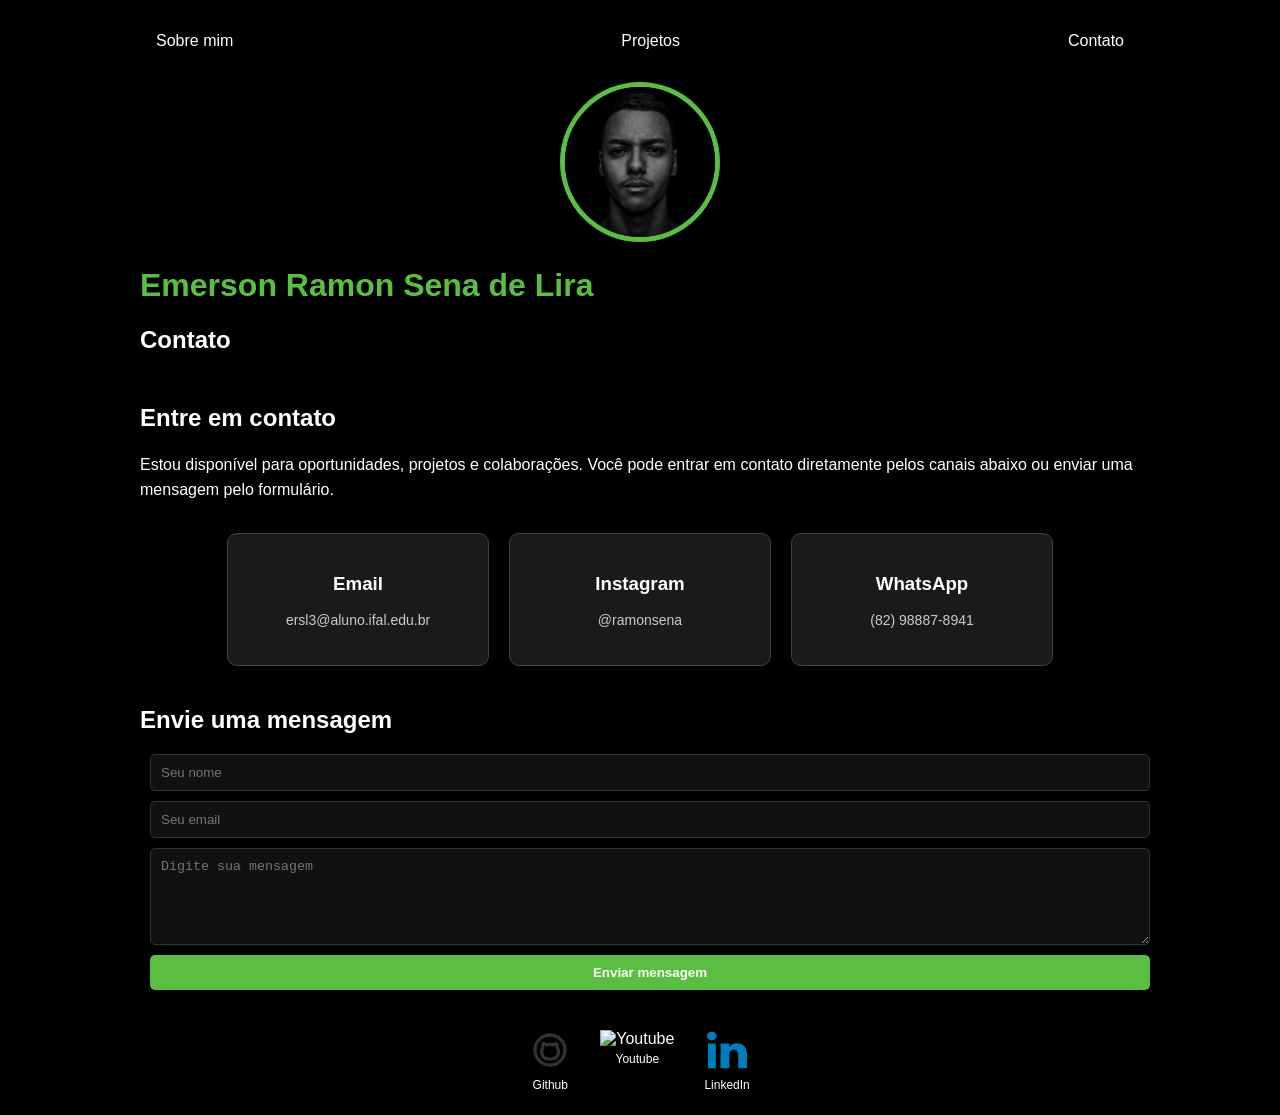
==== contact.html @ 278f32b3 "Upload dos arquivos do site Adição dos arquiuvos HTML, CSS e imagens que compõem o site como um todo" ====
<!DOCTYPE html>
<html lang="pt-BR">
<head>
    <meta charset="UTF-8">
    <meta name="viewport" content="width=device-width, initial-scale=1.0">
    <title>site_avaliacao_deseweb_contacts</title>
    <link rel="stylesheet" href="index.css">
</head>
<body>
    <div class="container">
        
        <nav>
            <ul>
                <li>
                    <a href="index.html">Sobre mim</a>
                </li>
                <li>
                    <a href="project.html">Projetos</a>
                </li>
                <li>
                    <a href="contact.html">Contato</a>
                </li>
            </ul>
        </nav>

        <header>
            <div class="center">
                <img src="./img/foto_modelo_index.jpg" alt="Foto de perfil">
            </div>
            <h1>Emerson Ramon Sena de Lira</h1>
            <h2>Contato</h2>
        </header>

        <main>

            <section>
                <h2>Entre em contato</h2>
                <p>
                    Estou disponível para oportunidades, projetos e colaborações. 
                    Você pode entrar em contato diretamente pelos canais abaixo ou enviar uma mensagem pelo formulário.
                </p>
            </section>

            <div class="cards">

                <a href="https://mail.google.com/mail/?view=cm&to=ersl3@aluno.ifal.edu.br" target="_blank">
                    <div class="card">
                        <h3>Email</h3>
                        <p>ersl3@aluno.ifal.edu.br</p>
                    </div>
                </a>

                <a href="https://instagram.com/ramonsena" target="_blank">
                    <div class="card">
                        <h3>Instagram</h3>
                        <p>@ramonsena</p>
                    </div>
                </a>

                <a href="https://wa.me/5582988878941" target="_blank" rel="noopener noreferrer">
                    <div class="card">
                        <h3>WhatsApp</h3>
                        <p>(82) 98887-8941</p>
                    </div>
                </a>

            </div>

            <section>
                <h2>Envie uma mensagem</h2>
                <form>
                    <input type="text" name="nome" placeholder="Seu nome" required>
                    <input type="email" name="email" placeholder="Seu email" required>
                    <textarea name="mensagem" placeholder="Digite sua mensagem" rows="5" required></textarea>
                    <button type="submit">Enviar mensagem</button>
                </form>
            </section>

        </main>

        <footer>
            <a href="https://github.com/E-Lira" target="_blank" rel="noopener noreferrer"> 
                <img src="./img/github.svg" alt="Github">
                <p>Github</p>
            </a>

            <a href="https://www.youtube.com/@identificador_invalido" target="_blank" rel="noopener noreferrer"> 
                <img src="./img/youtube.svg" alt="Youtube">
                <p>Youtube</p>
            </a>

            <a href="https://www.linkedin.com/in/emerson-ramon-7ab5a6357/" target="_blank" rel="noopener noreferrer"> 
                <img src="./img/linkedin.svg" alt="LinkedIn">
                <p>LinkedIn</p>
            </a>
        </footer>

    </div>
</body>
</html>
---- index.css ----
body  {
    color: white;
    background-color: black;
    font-family: Arial, Helvetica, sans-serif;
}

ul{
    display: flex;
    justify-content: space-between;
    list-style-type: none;
    align-items: center;
    padding: 16px;
}

a{
    color: white;
    text-decoration: none;
}

p{
    line-height: 1.6;
}

section{
    margin-bottom: 30px;
}

header img{
    width: 150px;
    height: 150px;
    border-radius: 50%;
    border: 5px solid #5bbe42;
}

.center{
    text-align: center;
}

h1{
    color: #5bbe42;
}

/* ===== FOOTER ===== */

footer img {
    width: 40px;
    height: 40px;
}

footer{
    display: flex;
    justify-content: center;
    gap: 30px;
    margin-top: 40px;
}

footer a{
    text-align: center;
    transition: 0.3s;
}

footer a:hover{
    transform: scale(1.1);
}

footer p{
    margin-top: 2px;
    font-size: 12px;
}

/* ===== CONTAINER ===== */

.container{
    padding: 0px 50px;
    max-width: 1000px;
    margin: 0 auto;
}

/* ===== NAV ===== */

nav a:hover{
    color: #5bbe42;
}

/* ===== CONTATO ===== */

.contato-info {
    margin: 20px 0;
    font-size: 16px;
}

.contato-info p {
    margin: 5px 0;
}

/* ===== CONTATO ===== */

form {
    display: flex;
    flex-direction: column;
    gap: 10px;

    width: 100%; /* ocupa a largura da container */
    padding: 0 10px; /* cria a bordinha lateral */
    margin: 0 auto;
}

input, textarea, button {
    width: 100%;
    padding: 10px;

    border-radius: 5px;
    border: 1px solid #333;
    background-color: #111;
    color: white;

    box-sizing: border-box; /* ESSENCIAL */
}

button {
    background-color: #5bbe42;
    border: none;
    cursor: pointer;
    font-weight: bold;
}

button:hover {
    opacity: 0.8;
}

/* ===== CARDS (PROJETOS) ===== */

.cards {
    display: flex;
    flex-wrap: wrap;
    gap: 20px;
    justify-content: center;
}

/* CARD INDIVIDUAL */
.card {
    background-color: #1a1a1a; /* mais visível */
    border: 1px solid #444;
    border-radius: 10px;
    padding: 20px;
    width: 220px;
    text-align: center;
    transition: all 0.3s ease;
    cursor: pointer;
}

/* TÍTULO DO CARD */
.card h3 {
    margin-bottom: 10px;
}

/* TEXTO DO CARD */
.card p {
    font-size: 14px;
    color: #ccc;
}

/* EFEITO HOVER */
.card:hover {
    transform: scale(1.08);
    border-color: #5bbe42;
    box-shadow: 0 0 20px rgba(91, 190, 66, 0.6);
}

header {
    margin-bottom: 50px;
}

nav a {
    transition: transform 0.3s ease;
    display: inline-block;
}

nav a:hover {
    transform: scale(1.2);
    color: #5bbe42;
}

.cards {
    margin-bottom: 40px;
}

input, textarea {
    width: 100%;
}

a {
    text-decoration: none;
    color: inherit;
}
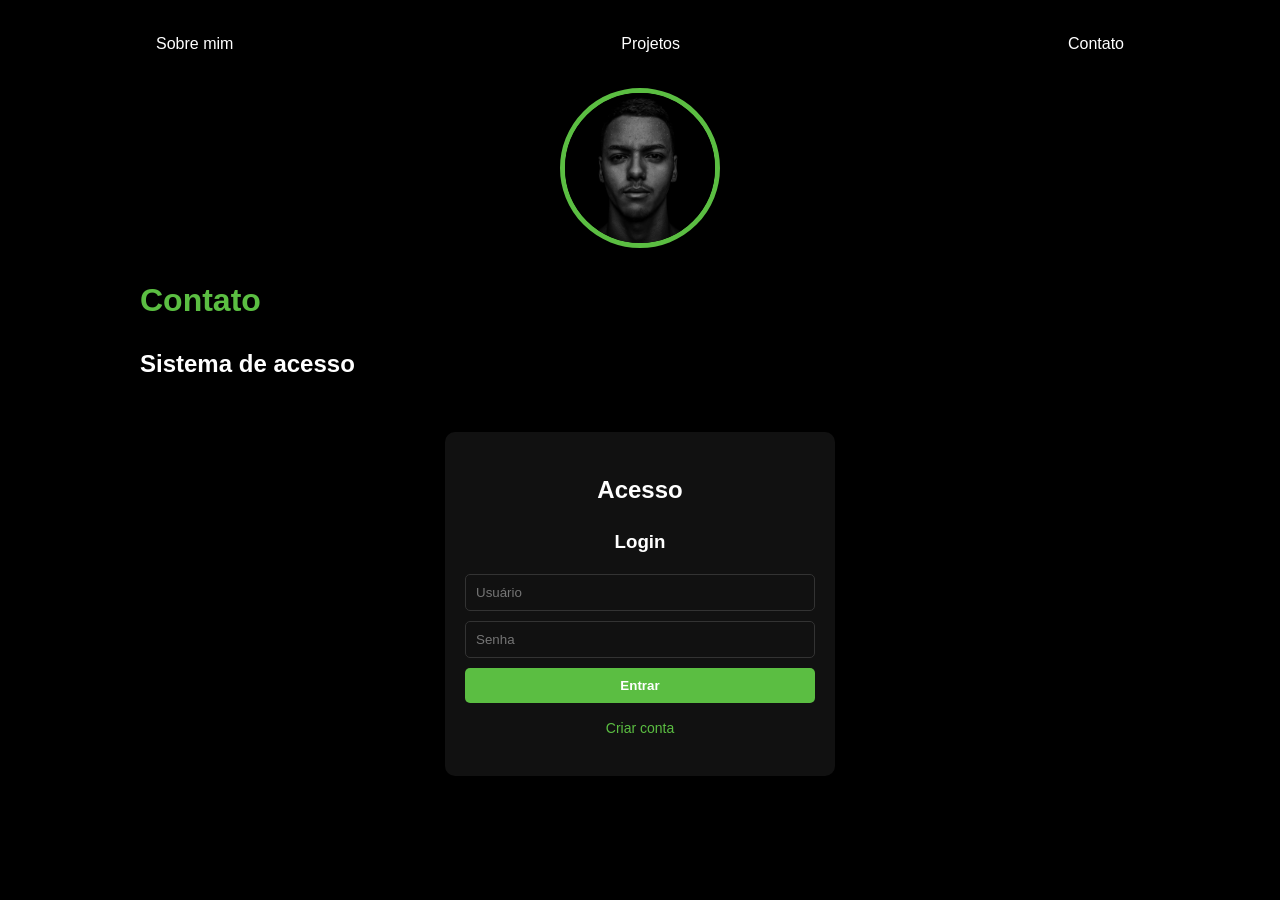
==== commit 6ecae333: "Implementação das funções em JS e correção das páginas principais" ====
--- a/contact.html
+++ b/contact.html
@@ -1,100 +1,81 @@
-<!DOCTYPE html>
-<html lang="pt-BR">
-<head>
-    <meta charset="UTF-8">
-    <meta name="viewport" content="width=device-width, initial-scale=1.0">
-    <title>site_avaliacao_deseweb_contacts</title>
-    <link rel="stylesheet" href="index.css">
-</head>
-<body>
-    <div class="container">
-        
-        <nav>
-            <ul>
-                <li>
-                    <a href="index.html">Sobre mim</a>
-                </li>
-                <li>
-                    <a href="project.html">Projetos</a>
-                </li>
-                <li>
-                    <a href="contact.html">Contato</a>
-                </li>
-            </ul>
-        </nav>
-
-        <header>
-            <div class="center">
-                <img src="./img/foto_modelo_index.jpg" alt="Foto de perfil">
-            </div>
-            <h1>Emerson Ramon Sena de Lira</h1>
-            <h2>Contato</h2>
-        </header>
-
-        <main>
-
-            <section>
-                <h2>Entre em contato</h2>
-                <p>
-                    Estou disponível para oportunidades, projetos e colaborações. 
-                    Você pode entrar em contato diretamente pelos canais abaixo ou enviar uma mensagem pelo formulário.
-                </p>
-            </section>
-
-            <div class="cards">
-
-                <a href="https://mail.google.com/mail/?view=cm&to=ersl3@aluno.ifal.edu.br" target="_blank">
-                    <div class="card">
-                        <h3>Email</h3>
-                        <p>ersl3@aluno.ifal.edu.br</p>
-                    </div>
-                </a>
-
-                <a href="https://instagram.com/ramonsena" target="_blank">
-                    <div class="card">
-                        <h3>Instagram</h3>
-                        <p>@ramonsena</p>
-                    </div>
-                </a>
-
-                <a href="https://wa.me/5582988878941" target="_blank" rel="noopener noreferrer">
-                    <div class="card">
-                        <h3>WhatsApp</h3>
-                        <p>(82) 98887-8941</p>
-                    </div>
-                </a>
-
-            </div>
-
-            <section>
-                <h2>Envie uma mensagem</h2>
-                <form>
-                    <input type="text" name="nome" placeholder="Seu nome" required>
-                    <input type="email" name="email" placeholder="Seu email" required>
-                    <textarea name="mensagem" placeholder="Digite sua mensagem" rows="5" required></textarea>
-                    <button type="submit">Enviar mensagem</button>
-                </form>
-            </section>
-
-        </main>
-
-        <footer>
-            <a href="https://github.com/E-Lira" target="_blank" rel="noopener noreferrer"> 
-                <img src="./img/github.svg" alt="Github">
-                <p>Github</p>
-            </a>
-
-            <a href="https://www.youtube.com/@identificador_invalido" target="_blank" rel="noopener noreferrer"> 
-                <img src="./img/youtube.svg" alt="Youtube">
-                <p>Youtube</p>
-            </a>
-
-            <a href="https://www.linkedin.com/in/emerson-ramon-7ab5a6357/" target="_blank" rel="noopener noreferrer"> 
-                <img src="./img/linkedin.svg" alt="LinkedIn">
-                <p>LinkedIn</p>
-            </a>
-        </footer>
-
-    </div>
-</body>
+<!DOCTYPE html>
+<html lang="pt-BR">
+<head>
+    <meta charset="UTF-8">
+    <meta name="viewport" content="width=device-width, initial-scale=1.0">
+    <title>Contato</title>
+    <link rel="stylesheet" href="index.css">
+</head>
+<body>
+
+<div class="container">
+
+    <nav>
+        <ul>
+            <li><a href="index.html">Sobre mim</a></li>
+            <li><a href="project.html">Projetos</a></li>
+            <li><a href="contact.html">Contato</a></li>
+        </ul>
+    </nav>
+
+    <header>
+        <div class="center">
+            <img src="./img/foto_modelo_index.jpg" alt="Foto de perfil">
+        </div>
+        <h1>Contato</h1>
+        <h2>Sistema de acesso</h2>
+    </header>
+
+    <main>
+
+        <section id="authSection" class="auth-box">
+
+            <h2>Acesso</h2>
+
+            <div id="loginBox">
+                <h3>Login</h3>
+                <input type="text" id="loginUser" placeholder="Usuário">
+                <input type="password" id="loginPass" placeholder="Senha">
+                <button onclick="login()">Entrar</button>
+                <p onclick="toggleForms()" class="link">Criar conta</p>
+                <p id="loginMsg"></p>
+            </div>
+
+            <div id="registerBox" style="display:none;">
+                <h3>Cadastro</h3>
+                <input type="text" id="regUser" placeholder="Usuário">
+                <input type="password" id="regPass" placeholder="Senha">
+                <button onclick="register()">Cadastrar</button>
+                <p onclick="toggleForms()" class="link">Já tenho conta</p>
+                <p id="registerMsg"></p>
+            </div>
+
+        </section>
+
+        <section id="contactSection" style="display:none;">
+
+            <h2>Envie uma mensagem</h2>
+
+            <form id="contactForm">
+                <input type="text" name="nome" placeholder="Seu nome">
+                <input type="email" name="email" placeholder="Seu email">
+                <textarea name="mensagem" placeholder="Sua mensagem"></textarea>
+                <button type="submit">Enviar</button>
+            </form>
+
+            <p id="feedback"></p>
+
+            <div class="logout-box">
+                <a href="#" onclick="logout()">Sair</a>
+            </div>
+
+        </section>
+
+    </main>
+
+</div>
+
+<script src="index.js"></script>
+
+</body>
 </html>
--- a/index.css
+++ b/index.css
@@ -1,195 +1,206 @@
-body  {
-    color: white;
-    background-color: black;
-    font-family: Arial, Helvetica, sans-serif;
-}
-
-ul{
-    display: flex;
-    justify-content: space-between;
-    list-style-type: none;
-    align-items: center;
-    padding: 16px;
-}
-
-a{
-    color: white;
-    text-decoration: none;
-}
-
-p{
-    line-height: 1.6;
-}
-
-section{
-    margin-bottom: 30px;
-}
-
-header img{
-    width: 150px;
-    height: 150px;
-    border-radius: 50%;
-    border: 5px solid #5bbe42;
-}
-
-.center{
-    text-align: center;
-}
-
-h1{
-    color: #5bbe42;
-}
-
-/* ===== FOOTER ===== */
-
-footer img {
-    width: 40px;
-    height: 40px;
-}
-
-footer{
-    display: flex;
-    justify-content: center;
-    gap: 30px;
-    margin-top: 40px;
-}
-
-footer a{
-    text-align: center;
-    transition: 0.3s;
-}
-
-footer a:hover{
-    transform: scale(1.1);
-}
-
-footer p{
-    margin-top: 2px;
-    font-size: 12px;
-}
-
-/* ===== CONTAINER ===== */
-
-.container{
-    padding: 0px 50px;
-    max-width: 1000px;
-    margin: 0 auto;
-}
-
-/* ===== NAV ===== */
-
-nav a:hover{
-    color: #5bbe42;
-}
-
-/* ===== CONTATO ===== */
-
-.contato-info {
-    margin: 20px 0;
-    font-size: 16px;
-}
-
-.contato-info p {
-    margin: 5px 0;
-}
-
-/* ===== CONTATO ===== */
-
-form {
-    display: flex;
-    flex-direction: column;
-    gap: 10px;
-
-    width: 100%; /* ocupa a largura da container */
-    padding: 0 10px; /* cria a bordinha lateral */
-    margin: 0 auto;
-}
-
-input, textarea, button {
-    width: 100%;
-    padding: 10px;
-
-    border-radius: 5px;
-    border: 1px solid #333;
-    background-color: #111;
-    color: white;
-
-    box-sizing: border-box; /* ESSENCIAL */
-}
-
-button {
-    background-color: #5bbe42;
-    border: none;
-    cursor: pointer;
-    font-weight: bold;
-}
-
-button:hover {
-    opacity: 0.8;
-}
-
-/* ===== CARDS (PROJETOS) ===== */
-
-.cards {
-    display: flex;
-    flex-wrap: wrap;
-    gap: 20px;
-    justify-content: center;
-}
-
-/* CARD INDIVIDUAL */
-.card {
-    background-color: #1a1a1a; /* mais visível */
-    border: 1px solid #444;
-    border-radius: 10px;
-    padding: 20px;
-    width: 220px;
-    text-align: center;
-    transition: all 0.3s ease;
-    cursor: pointer;
-}
-
-/* TÍTULO DO CARD */
-.card h3 {
-    margin-bottom: 10px;
-}
-
-/* TEXTO DO CARD */
-.card p {
-    font-size: 14px;
-    color: #ccc;
-}
-
-/* EFEITO HOVER */
-.card:hover {
-    transform: scale(1.08);
-    border-color: #5bbe42;
-    box-shadow: 0 0 20px rgba(91, 190, 66, 0.6);
-}
-
-header {
-    margin-bottom: 50px;
-}
-
-nav a {
-    transition: transform 0.3s ease;
-    display: inline-block;
-}
-
-nav a:hover {
-    transform: scale(1.2);
-    color: #5bbe42;
-}
-
-.cards {
-    margin-bottom: 40px;
-}
-
-input, textarea {
-    width: 100%;
-}
-
-a {
-    text-decoration: none;
-    color: inherit;
+body {
+    color: white;
+    background-color: black;
+    font-family: Arial, Helvetica, sans-serif;
+    line-height: 1.5;
+}
+
+.container {
+    padding: 0 50px;
+    max-width: 1000px;
+    margin: 0 auto;
+}
+
+a {
+    text-decoration: none;
+    color: inherit;
+}
+
+ul {
+    display: flex;
+    justify-content: space-between;
+    list-style: none;
+    align-items: center;
+    padding: 16px;
+}
+
+nav a {
+    display: inline-block;
+    transition: 0.3s;
+}
+
+nav a:hover {
+    transform: scale(1.05);
+    color: #5bbe42;
+}
+
+header {
+    margin-bottom: 50px;
+}
+
+header img {
+    width: 150px;
+    height: 150px;
+    border-radius: 50%;
+    border: 5px solid #5bbe42;
+}
+
+.center {
+    text-align: center;
+}
+
+h1 {
+    color: #5bbe42;
+}
+
+p {
+    line-height: 1.6;
+}
+
+section {
+    margin-bottom: 30px;
+}
+
+/* cards */
+.cards {
+    display: flex;
+    flex-wrap: wrap;
+    gap: 20px;
+    justify-content: center;
+    margin-bottom: 40px;
+}
+
+.card {
+    background-color: #1a1a1a;
+    border: 1px solid #444;
+    border-radius: 10px;
+    padding: 20px;
+    width: 220px;
+    text-align: center;
+    cursor: pointer;
+    transition: 0.3s ease;
+}
+
+.card h3 {
+    margin-bottom: 10px;
+}
+
+.card p {
+    font-size: 14px;
+    color: #ccc;
+}
+
+.card:hover {
+    transform: scale(1.08);
+    border-color: #5bbe42;
+    box-shadow: 0 0 20px rgba(91, 190, 66, 0.6);
+}
+
+/* form */
+form {
+    display: flex;
+    flex-direction: column;
+    gap: 10px;
+    width: 100%;
+    padding: 0 10px;
+}
+
+input, textarea, button {
+    width: 100%;
+    padding: 10px;
+    border-radius: 5px;
+    border: 1px solid #333;
+    background-color: #111;
+    color: white;
+    box-sizing: border-box;
+}
+
+button {
+    background-color: #5bbe42;
+    border: none;
+    cursor: pointer;
+    font-weight: bold;
+    transition: 0.3s;
+}
+
+button:hover {
+    opacity: 0.85;
+}
+
+/* feedback */
+#feedback {
+    margin-top: 10px;
+    font-size: 14px;
+}
+
+/* footer */
+footer {
+    display: flex;
+    justify-content: center;
+    gap: 30px;
+    margin-top: 40px;
+}
+
+footer img {
+    width: 40px;
+    height: 40px;
+}
+
+footer a {
+    text-align: center;
+    transition: 0.3s;
+}
+
+footer a:hover {
+    transform: scale(1.1);
+}
+
+footer p {
+    margin-top: 2px;
+    font-size: 12px;
+}
+
+/* login system */
+.auth-box {
+    max-width: 350px;
+    margin: 40px auto;
+    padding: 20px;
+    background: #111;
+    border-radius: 10px;
+    text-align: center;
+}
+
+.auth-box input {
+    margin-bottom: 10px;
+}
+
+.link {
+    color: #5bbe42;
+    cursor: pointer;
+    font-size: 14px;
+}
+
+.link:hover {
+    text-decoration: underline;
+}
+
+/* logout link */
+.logout-box {
+    display: flex;
+    justify-content: flex-end;
+    margin-top: 10px;
+    padding: 0 10px;
+}
+
+.logout-box a {
+    color: #5bbe42;
+    font-size: 14px;
+    text-decoration: none;
+    cursor: pointer;
+    transition: 0.3s;
+}
+
+.logout-box a:hover {
+    text-decoration: underline;
+    opacity: 0.8;
 }
